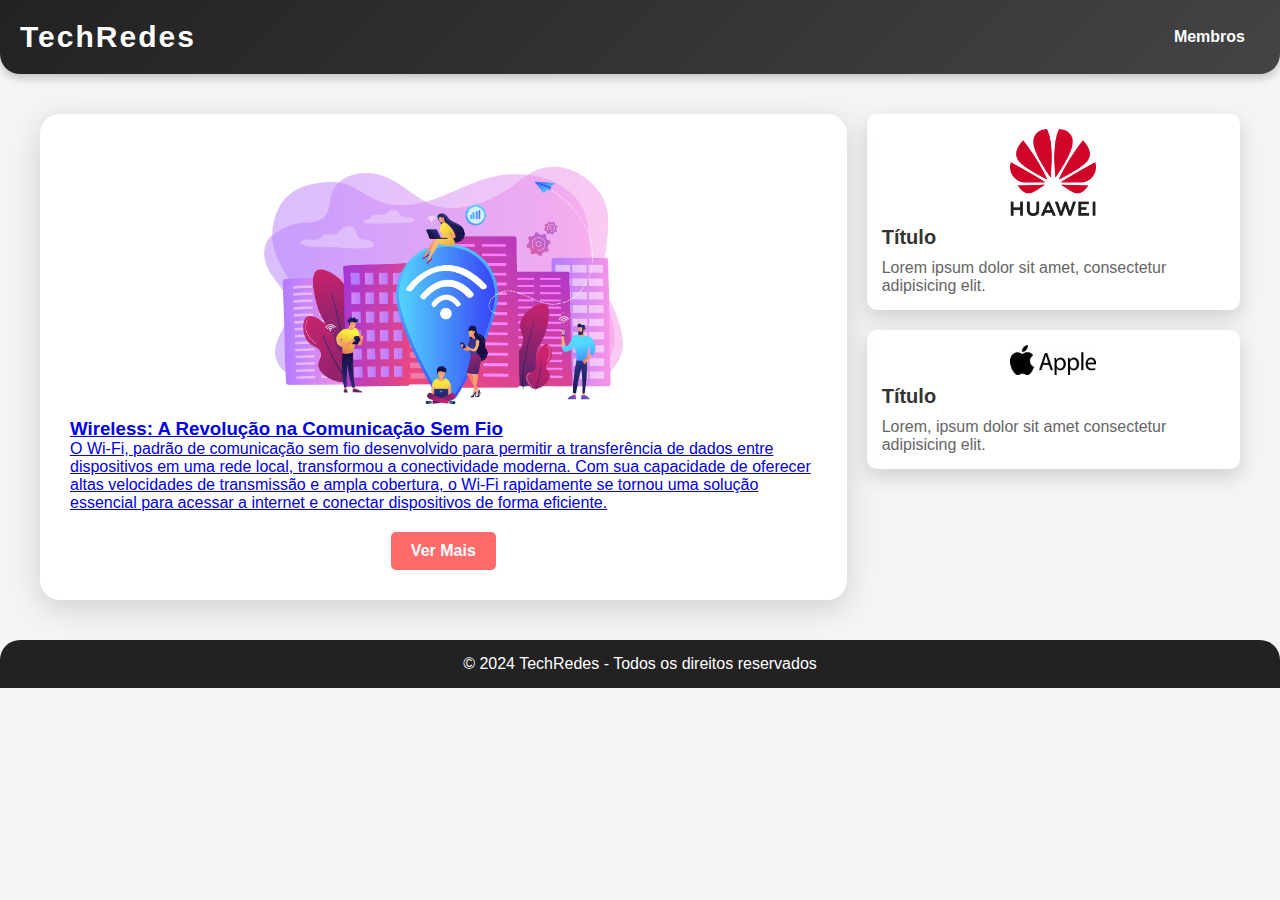
==== index.html @ 7eac4929 "primeiro lançamento" ====
<!DOCTYPE html>
<html lang="pt-BR">
<head>
    <meta charset="UTF-8">
    <meta name="viewport" content="width=device-width, initial-scale=1.0">
    <title>Portal de Tecnologia</title>
    <link rel="stylesheet" href="./assets/css/styles.css">
</head>
<body>
    <header>
        <div class="logo">
            <h1>TechRedes</h1>
        </div>
        <nav>
            <ul>
            
                <li><a href="assets/html/membros.html">Membros</a></li>
            </ul>
        </nav>
    </header>

    <main>
        <section class="destaque">
            <div class="principal">
                <article class="noticia-principal">
                    <a href="assets/html/wireless.html">
                        <img src="assets/img/10780536_19198446.jpg" alt="Notícia principal">
                        <h3>Wireless: A Revolução na Comunicação Sem Fio</h3>
                        <p>
                            O Wi-Fi, padrão de comunicação sem fio desenvolvido para permitir a transferência de dados entre dispositivos em uma rede local, transformou a conectividade moderna. Com sua capacidade de oferecer altas velocidades de transmissão e ampla cobertura, o Wi-Fi rapidamente se tornou uma solução essencial para acessar a internet e conectar dispositivos de forma eficiente.
                        </p>
                    </a>
                    <!-- Botão Ver Mais -->
                    <div class="ver-mais">
                        <a href="assets/html/wireless.html" class="botao-vermais">Ver Mais</a>
                    </div>
                </article>
            </div>
           <div class="secundarios">
                <article class="noticia-secundaria">
                    <img src="assets/img/huawei.jpeg" alt="Notícia Secundária">
                    <h3>Título</h3>
                    <p>Lorem ipsum dolor sit amet, consectetur adipisicing elit.</p>
                </article>
                <article class="noticia-secundaria">
                    <img src="./assets/img/OIP.jpeg" alt="Notícia Secundária">
                    <h3>Título</h3>
                    <p>Lorem, ipsum dolor sit amet consectetur adipisicing elit.</p>
                </article>
            </div>
        </section>

       <!-- <section class="noticias-secundarias">
            <article>
                <img src="imagem-secundaria.jpg" alt="Notícia Secundária">
                <h3>Títul</h3>
                <p>Lorem ipsum dolor sit amet consectetur adipisicing elit. Eos voluptas accusantium id, quas possimus assumenda corrupti expedita tempora quidem adipisci vitae unde provident amet ab. Fugiat eos similique voluptatem necessitatibus?</p>
            </article>
            <article>
                <img src="imagem-secundaria.jpg" alt="Notícia Secundária">
                <h3>Título</h3>
                <p>Lorem ipsum dolor sit amet consectetur, adipisicing elit. At tenetur expedita dolore accusamus magnam, itaque ad asperiores vero, quibusdam id ipsam aliquid nulla placeat optio commodi? Sunt in expedita maiores.</p>
            </article>
        </section> -->

       <!-- <section class="reviews" id="reviews">
            <h2>Últimos Reviews</h2>
            <article>
                <img src="review1.jpg" alt="Review de Produto">
                <h3>Review</h3>
                <p> Lorem ipsum dolor sit, amet consectetur adipisicing elit. Incidunt, vel, quod itaque, eaque esse voluptatum sequi labore aut ipsa temporibus cupiditate minus consectetur. Quam voluptatum accusantium necessitatibus. Molestias, eligendi inventore.</p>
            </article>
            <article>
                <img src="review2.jpg" alt="Review de Produto">
                <h3>Review</h3>
                <p>Lorem ipsum dolor sit amet consectetur adipisicing elit. Quisquam placeat voluptate explicabo quidem doloribus deserunt eum sint, iste possimus quos impedit saepe quis quibusdam, nulla asperiores repellat dolore quod modi!</p>
            </article>
        </section>
    </main>-->

    <footer>
        <p>&copy; 2024 TechRedes - Todos os direitos reservados</p>
    </footer>
</body>
</html>
---- assets/css/styles.css ----
/* Estilos Gerais */
* {
    margin: 0;
    padding: 0;
    box-sizing: border-box;
}

body {
    font-family: 'Segoe UI', Tahoma, Geneva, Verdana, sans-serif;
    background-color: #f4f4f4;
    color: #333333;
}

/* Header */
header {
    background: linear-gradient(135deg, #222, #444);
    color: #fff;
    padding: 20px;
    display: flex;
    justify-content: space-between;
    align-items: center;
    box-shadow: 0 4px 8px rgba(0, 0, 0, 0.2);
    border-radius: 0 0 20px 20px;
}

header .logo h1 {
    font-size: 30px;
    font-weight: bold;
    letter-spacing: 2px;
}

nav ul {
    list-style: none; /* Remove marcadores da lista */
    padding: 0; /* Remove padding padrão */
    margin: 0; /* Remove margin padrão */
    display: flex;
    gap: 20px;
}

nav ul li a {
    color: #fff;
    text-decoration: none;
    font-weight: bold;
    padding: 10px 15px;
    border-radius: 10px;
    transition: background 0.3s ease, transform 0.3s ease;
}

nav ul li a:hover {
    background-color: #ff6b6b;
    transform: translateY(-5px);
}

/* Botão Ver Mais */
.ver-mais {
    text-align: center;
    margin-top: 20px;
}

.botao-vermais {
    display: inline-block;
    padding: 10px 20px;
    background-color: #ff6b6b;
    color: #fff;
    text-decoration: none;
    font-weight: bold;
    border-radius: 5px;
    transition: background-color 0.3s ease, transform 0.3s ease;
}

.botao-vermais:hover {
    background-color: #e05252;
    transform: translateY(-3px);
}

/* Destaque */
.destaque {
    display: flex;
    gap: 20px;
    margin: 40px auto;
    max-width: 1200px;
}

.principal {
    flex: 2;
    background-color: #fff;
    padding: 30px;
    border-radius: 20px;
    box-shadow: 0 8px 30px rgba(0, 0, 0, 0.15);
    transform: translateY(0);
    transition: transform 0.3s ease;
}

.principal:hover {
    transform: translateY(-10px);
}

.principal h2 {
    font-size: 36px;
    color: #333;
}

/* Remover Números e Marcadores das Listas */
ul, ol {
    list-style-type: none; /* Remove números e marcadores */
    padding: 0; /* Remove padding padrão */
    margin: 0; /* Remove margin padrão */
}

/* Imagens no Componente Principal */
.noticia-principal img {
    max-width: 55%;
    height: auto;
    border-radius: 20px;
    display: block; /* Adicionado para centralização */
    margin: 0 auto; /* Centraliza horizontalmente */
}

/* Secundários */
.secundarios {
    flex: 1;
    display: flex;
    flex-direction: column;
    gap: 20px;
}

.noticia-secundaria {
    background-color: #fff;
    padding: 15px;
    border-radius: 10px;
    box-shadow: 0 8px 20px rgba(0, 0, 0, 0.15);
    transition: transform 0.3s ease, box-shadow 0.3s ease;
}

.noticia-secundaria:hover {
    transform: translateY(-5px);
    box-shadow: 0 12px 25px rgba(0, 0, 0, 0.2);
}

.noticia-secundaria img {
    max-width: 25%;
    height: auto;
    border-radius: 0px;
    display: block; /* Adicionado para centralização */
    margin: 0 auto; /* Centraliza horizontalmente */
}

.noticia-secundaria h3 {
    font-size: 20px;
    margin-top: 10px;
    color: #333;
}

.noticia-secundaria p {
    margin-top: 10px;
    color: #666;
}

/* Notícias Secundárias */
.noticias-secundarias {
    display: flex;
    justify-content: space-between;
    margin: 20px auto;
    max-width: 1200px;
}

.noticias-secundarias article {
    background-color: #fff;
    width: 48%;
    padding: 20px;
    box-shadow: 0 8px 20px rgba(0, 0, 0, 0.15);
    border-radius: 20px;
    transition: transform 0.3s ease, box-shadow 0.3s ease;
}

.noticias-secundarias article:hover {
    transform: translateY(-10px);
    box-shadow: 0 12px 25px rgba(0, 0, 0, 0.2);
}

.noticias-secundarias img {
    max-width: 35%;
    height: auto;
    border-radius: 10px;
    display: block; /* Adicionado para centralização */
    margin: 0 auto; /* Centraliza horizontalmente */
}

.noticias-secundarias h3 {
    font-size: 22px;
    margin-top: 15px;
    color: #333;
}

.noticias-secundarias p {
    margin-top: 10px;
    color: #666;
}

/* Reviews */
.reviews {
    background-color: #fff;
    padding: 30px;
    margin: 40px auto;
    max-width: 1200px;
    border-radius: 20px;
    box-shadow: 0 8px 30px #00000026;
    transform: translateY(0);
    transition: transform 0.3s ease;
}

.reviews:hover {
    transform: translateY(-10px);
}

.reviews h2 {
    font-size: 36px;
    margin-bottom: 20px;
    color: #333;
}

.reviews article {
    display: flex;
    align-items: center;
    margin-bottom: 20px;
    transition: transform 0.3s ease;
}

.reviews article:hover {
    transform: scale(1.05);
}

.reviews img {
    max-width: 150px;
    height: auto;
    margin-right: 20px;
    border-radius: 10px;
    box-shadow: 0 4px 10px rgba(0, 0, 0, 0.1);
}

.reviews h3 {
    font-size: 24px;
    color: #333;
}

.reviews p {
    color: #666;
}

/* Rodapé */
footer {
    background-color: #222;
    color: #fff;
    text-align: center;
    padding: 15px;
    margin-top: 40px;
    border-radius: 20px 20px 0 0;
}



/* Estilos para a Seção de Referências */
.referencias {
    background-color: #f9f9f9;
    padding: 30px;
    margin: 40px auto;
    max-width: 1200px;
    border-radius: 15px;
    box-shadow: 0 4px 8px rgba(0, 0, 0, 0.1);
}

.referencias h2 {
    font-size: 32px;
    margin-bottom: 20px;
    color: #333;
}

.referencias ul {
    list-style-type: none; /* Remove marcadores da lista */
    padding: 0; /* Remove padding padrão */
    margin: 0; /* Remove margin padrão */
}

.referencias ul li {
    margin-bottom: 10px;
    font-size: 18px;
}

.referencias ul li a {
    color: #1a73e8;
    text-decoration: none;
    transition: color 0.3s ease;
}

.referencias ul li a:hover {
    color: #0056b3;
    text-decoration: underline;
}
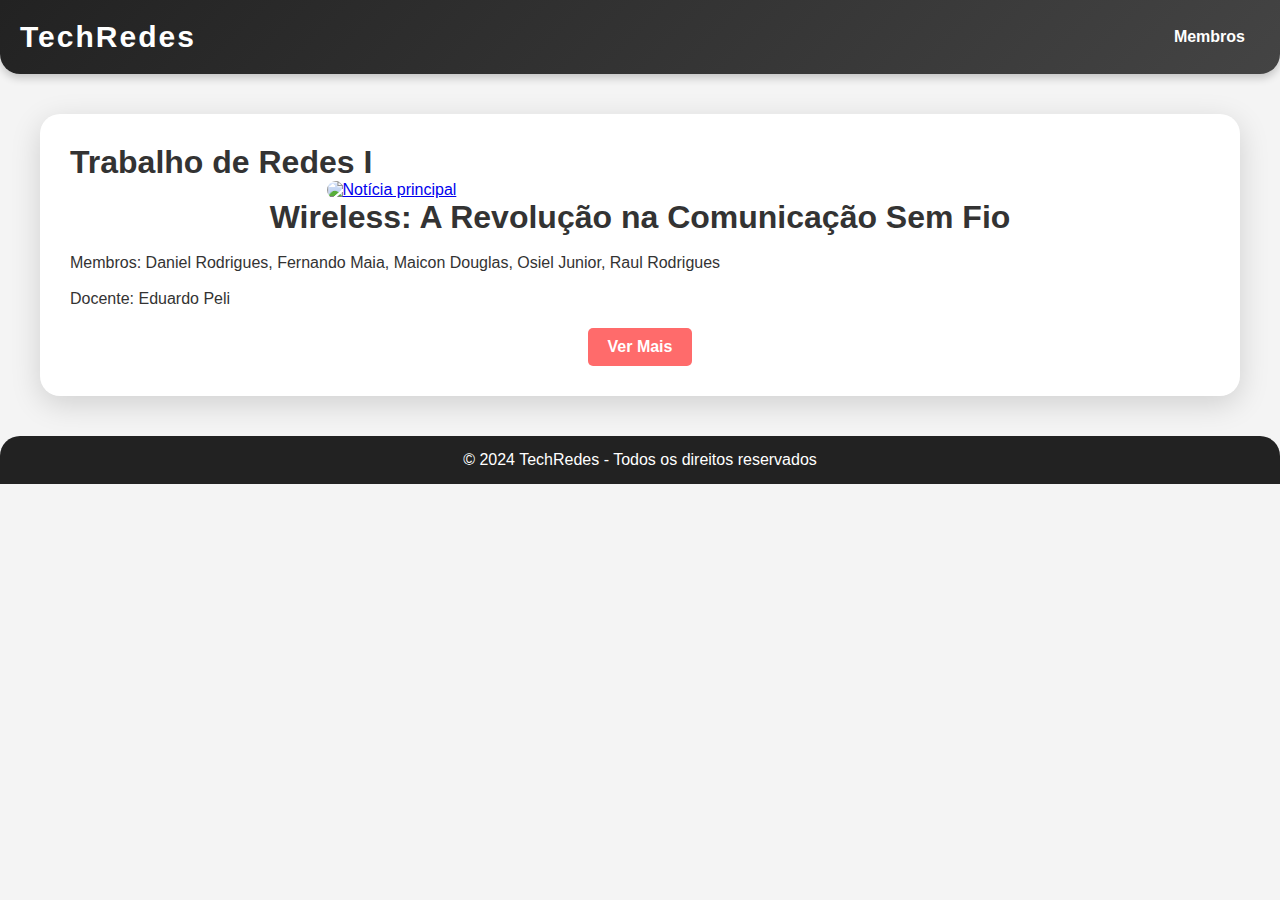
==== commit f14655bf: "atualização da página inicial" ====
--- a/index.html
+++ b/index.html
@@ -3,7 +3,8 @@
 <head>
     <meta charset="UTF-8">
     <meta name="viewport" content="width=device-width, initial-scale=1.0">
-    <title>Portal de Tecnologia</title>
+    <link rel="shortcut icon" href="assets/img/rede.png" type="image/x-icon">
+    <title>Home - Projeto Redes I</title>
     <link rel="stylesheet" href="./assets/css/styles.css">
 </head>
 <body>
@@ -23,20 +24,28 @@
         <section class="destaque">
             <div class="principal">
                 <article class="noticia-principal">
+                    <h1>Trabalho de Redes I </h1>
                     <a href="assets/html/wireless.html">
-                        <img src="assets/img/10780536_19198446.jpg" alt="Notícia principal">
-                        <h3>Wireless: A Revolução na Comunicação Sem Fio</h3>
+                      
+                        <img src="assets/img/wirelesss.png" alt="Notícia principal">
+
+                    </a>
+                    <h1 style="text-align: center;">Wireless: A Revolução na Comunicação Sem Fio</h1><br>
+
+            
                         <p>
-                            O Wi-Fi, padrão de comunicação sem fio desenvolvido para permitir a transferência de dados entre dispositivos em uma rede local, transformou a conectividade moderna. Com sua capacidade de oferecer altas velocidades de transmissão e ampla cobertura, o Wi-Fi rapidamente se tornou uma solução essencial para acessar a internet e conectar dispositivos de forma eficiente.
+                            Membros: Daniel Rodrigues, Fernando Maia, Maicon Douglas, Osiel Junior, Raul Rodrigues
+                        </p><br>
+                        <p>
+                            Docente: Eduardo Peli
                         </p>
-                    </a>
                     <!-- Botão Ver Mais -->
                     <div class="ver-mais">
                         <a href="assets/html/wireless.html" class="botao-vermais">Ver Mais</a>
                     </div>
                 </article>
             </div>
-           <div class="secundarios">
+     <!--      <div class="secundarios">
                 <article class="noticia-secundaria">
                     <img src="assets/img/huawei.jpeg" alt="Notícia Secundária">
                     <h3>Título</h3>
@@ -47,7 +56,7 @@
                     <h3>Título</h3>
                     <p>Lorem, ipsum dolor sit amet consectetur adipisicing elit.</p>
                 </article>
-            </div>
+            </div>-->
         </section>
 
        <!-- <section class="noticias-secundarias">
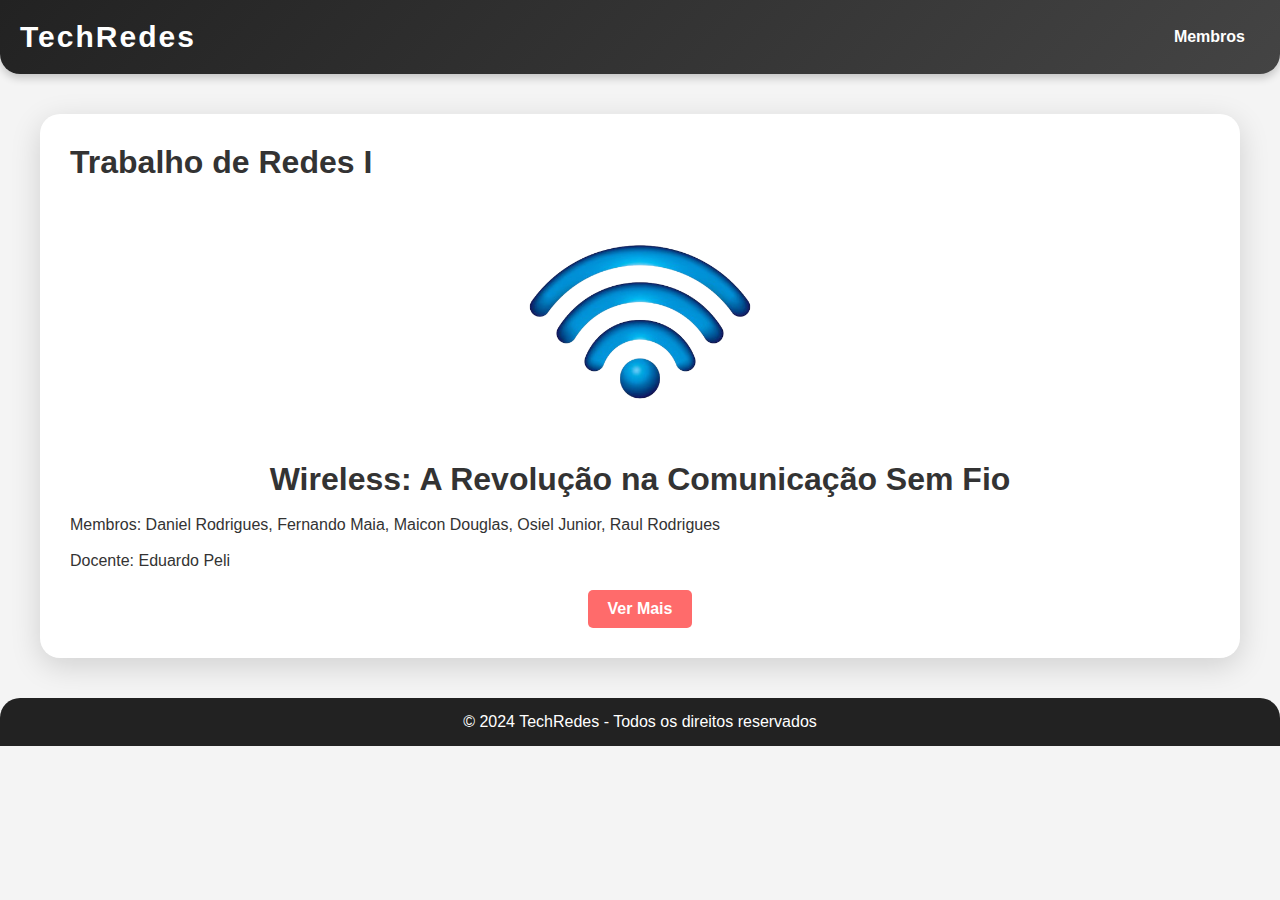
==== commit df65dc8d: "Update index.html" ====
--- a/index.html
+++ b/index.html
@@ -41,7 +41,7 @@
                         </p>
                     <!-- Botão Ver Mais -->
                     <div class="ver-mais">
-                        <a href="assets/html/wireless.html" class="botao-vermais">Ver Mais</a>
+                        <a href="assets/html/histórico.html" class="botao-vermais">Ver Mais</a>
                     </div>
                 </article>
             </div>
--- a/assets/css/styles.css
+++ b/assets/css/styles.css
@@ -296,3 +296,5 @@
     color: #0056b3;
     text-decoration: underline;
 }
+
+
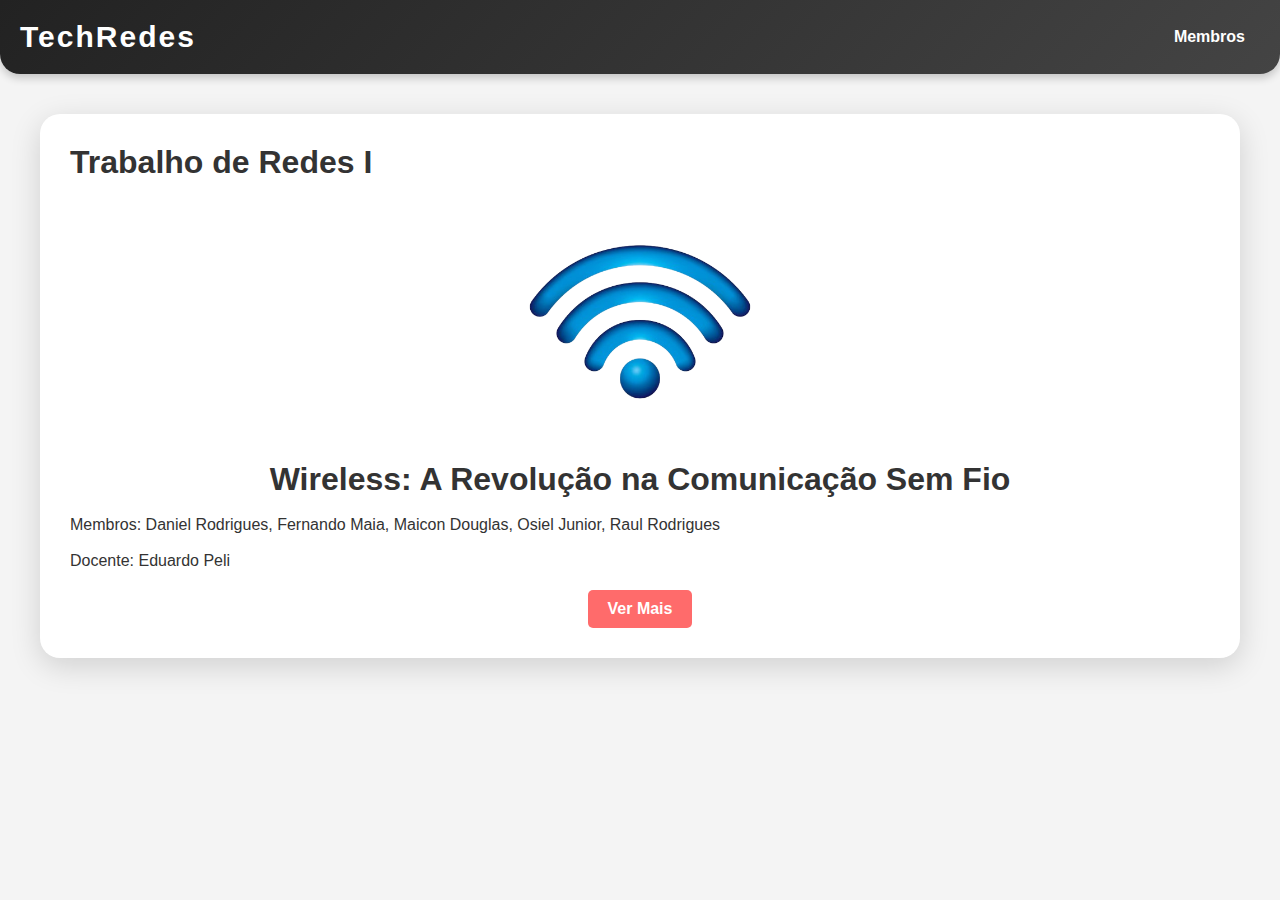
==== commit 416cec3a: "atualização das páginas" ====
--- a/index.html
+++ b/index.html
@@ -45,50 +45,13 @@
                     </div>
                 </article>
             </div>
-     <!--      <div class="secundarios">
-                <article class="noticia-secundaria">
-                    <img src="assets/img/huawei.jpeg" alt="Notícia Secundária">
-                    <h3>Título</h3>
-                    <p>Lorem ipsum dolor sit amet, consectetur adipisicing elit.</p>
-                </article>
-                <article class="noticia-secundaria">
-                    <img src="./assets/img/OIP.jpeg" alt="Notícia Secundária">
-                    <h3>Título</h3>
-                    <p>Lorem, ipsum dolor sit amet consectetur adipisicing elit.</p>
-                </article>
-            </div>-->
-        </section>
+            
 
-       <!-- <section class="noticias-secundarias">
-            <article>
-                <img src="imagem-secundaria.jpg" alt="Notícia Secundária">
-                <h3>Títul</h3>
-                <p>Lorem ipsum dolor sit amet consectetur adipisicing elit. Eos voluptas accusantium id, quas possimus assumenda corrupti expedita tempora quidem adipisci vitae unde provident amet ab. Fugiat eos similique voluptatem necessitatibus?</p>
-            </article>
-            <article>
-                <img src="imagem-secundaria.jpg" alt="Notícia Secundária">
-                <h3>Título</h3>
-                <p>Lorem ipsum dolor sit amet consectetur, adipisicing elit. At tenetur expedita dolore accusamus magnam, itaque ad asperiores vero, quibusdam id ipsam aliquid nulla placeat optio commodi? Sunt in expedita maiores.</p>
-            </article>
-        </section> -->
-
-       <!-- <section class="reviews" id="reviews">
-            <h2>Últimos Reviews</h2>
-            <article>
-                <img src="review1.jpg" alt="Review de Produto">
-                <h3>Review</h3>
-                <p> Lorem ipsum dolor sit, amet consectetur adipisicing elit. Incidunt, vel, quod itaque, eaque esse voluptatum sequi labore aut ipsa temporibus cupiditate minus consectetur. Quam voluptatum accusantium necessitatibus. Molestias, eligendi inventore.</p>
-            </article>
-            <article>
-                <img src="review2.jpg" alt="Review de Produto">
-                <h3>Review</h3>
-                <p>Lorem ipsum dolor sit amet consectetur adipisicing elit. Quisquam placeat voluptate explicabo quidem doloribus deserunt eum sint, iste possimus quos impedit saepe quis quibusdam, nulla asperiores repellat dolore quod modi!</p>
-            </article>
-        </section>
-    </main>-->
-
-    <footer>
+ <!--
+  <footer>
         <p>&copy; 2024 TechRedes - Todos os direitos reservados</p>
-    </footer>
+    </footer>           
+ -->
 </body>
 </html>
+
--- a/assets/css/styles.css
+++ b/assets/css/styles.css
@@ -116,136 +116,6 @@
     margin: 0 auto; /* Centraliza horizontalmente */
 }
 
-/* Secundários */
-.secundarios {
-    flex: 1;
-    display: flex;
-    flex-direction: column;
-    gap: 20px;
-}
-
-.noticia-secundaria {
-    background-color: #fff;
-    padding: 15px;
-    border-radius: 10px;
-    box-shadow: 0 8px 20px rgba(0, 0, 0, 0.15);
-    transition: transform 0.3s ease, box-shadow 0.3s ease;
-}
-
-.noticia-secundaria:hover {
-    transform: translateY(-5px);
-    box-shadow: 0 12px 25px rgba(0, 0, 0, 0.2);
-}
-
-.noticia-secundaria img {
-    max-width: 25%;
-    height: auto;
-    border-radius: 0px;
-    display: block; /* Adicionado para centralização */
-    margin: 0 auto; /* Centraliza horizontalmente */
-}
-
-.noticia-secundaria h3 {
-    font-size: 20px;
-    margin-top: 10px;
-    color: #333;
-}
-
-.noticia-secundaria p {
-    margin-top: 10px;
-    color: #666;
-}
-
-/* Notícias Secundárias */
-.noticias-secundarias {
-    display: flex;
-    justify-content: space-between;
-    margin: 20px auto;
-    max-width: 1200px;
-}
-
-.noticias-secundarias article {
-    background-color: #fff;
-    width: 48%;
-    padding: 20px;
-    box-shadow: 0 8px 20px rgba(0, 0, 0, 0.15);
-    border-radius: 20px;
-    transition: transform 0.3s ease, box-shadow 0.3s ease;
-}
-
-.noticias-secundarias article:hover {
-    transform: translateY(-10px);
-    box-shadow: 0 12px 25px rgba(0, 0, 0, 0.2);
-}
-
-.noticias-secundarias img {
-    max-width: 35%;
-    height: auto;
-    border-radius: 10px;
-    display: block; /* Adicionado para centralização */
-    margin: 0 auto; /* Centraliza horizontalmente */
-}
-
-.noticias-secundarias h3 {
-    font-size: 22px;
-    margin-top: 15px;
-    color: #333;
-}
-
-.noticias-secundarias p {
-    margin-top: 10px;
-    color: #666;
-}
-
-/* Reviews */
-.reviews {
-    background-color: #fff;
-    padding: 30px;
-    margin: 40px auto;
-    max-width: 1200px;
-    border-radius: 20px;
-    box-shadow: 0 8px 30px #00000026;
-    transform: translateY(0);
-    transition: transform 0.3s ease;
-}
-
-.reviews:hover {
-    transform: translateY(-10px);
-}
-
-.reviews h2 {
-    font-size: 36px;
-    margin-bottom: 20px;
-    color: #333;
-}
-
-.reviews article {
-    display: flex;
-    align-items: center;
-    margin-bottom: 20px;
-    transition: transform 0.3s ease;
-}
-
-.reviews article:hover {
-    transform: scale(1.05);
-}
-
-.reviews img {
-    max-width: 150px;
-    height: auto;
-    margin-right: 20px;
-    border-radius: 10px;
-    box-shadow: 0 4px 10px rgba(0, 0, 0, 0.1);
-}
-
-.reviews h3 {
-    font-size: 24px;
-    color: #333;
-}
-
-.reviews p {
-    color: #666;
-}
 
 /* Rodapé */
 footer {
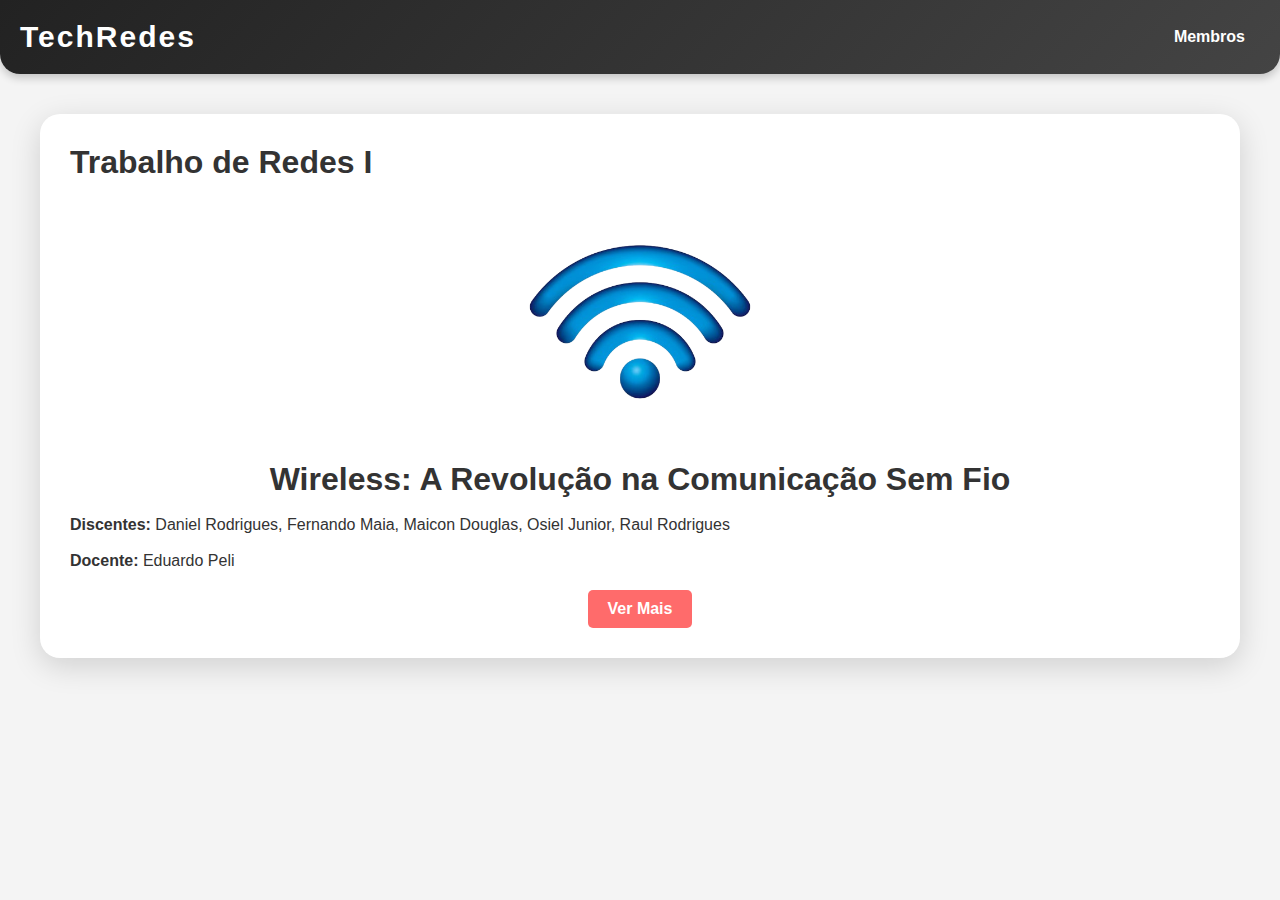
==== commit 0e5c2484: "atualização de imagens" ====
--- a/index.html
+++ b/index.html
@@ -34,10 +34,10 @@
 
             
                         <p>
-                            Membros: Daniel Rodrigues, Fernando Maia, Maicon Douglas, Osiel Junior, Raul Rodrigues
+                           <strong> Discentes:</strong> Daniel Rodrigues, Fernando Maia, Maicon Douglas, Osiel Junior, Raul Rodrigues
                         </p><br>
                         <p>
-                            Docente: Eduardo Peli
+                            <strong>Docente:</strong> Eduardo Peli
                         </p>
                     <!-- Botão Ver Mais -->
                     <div class="ver-mais">
